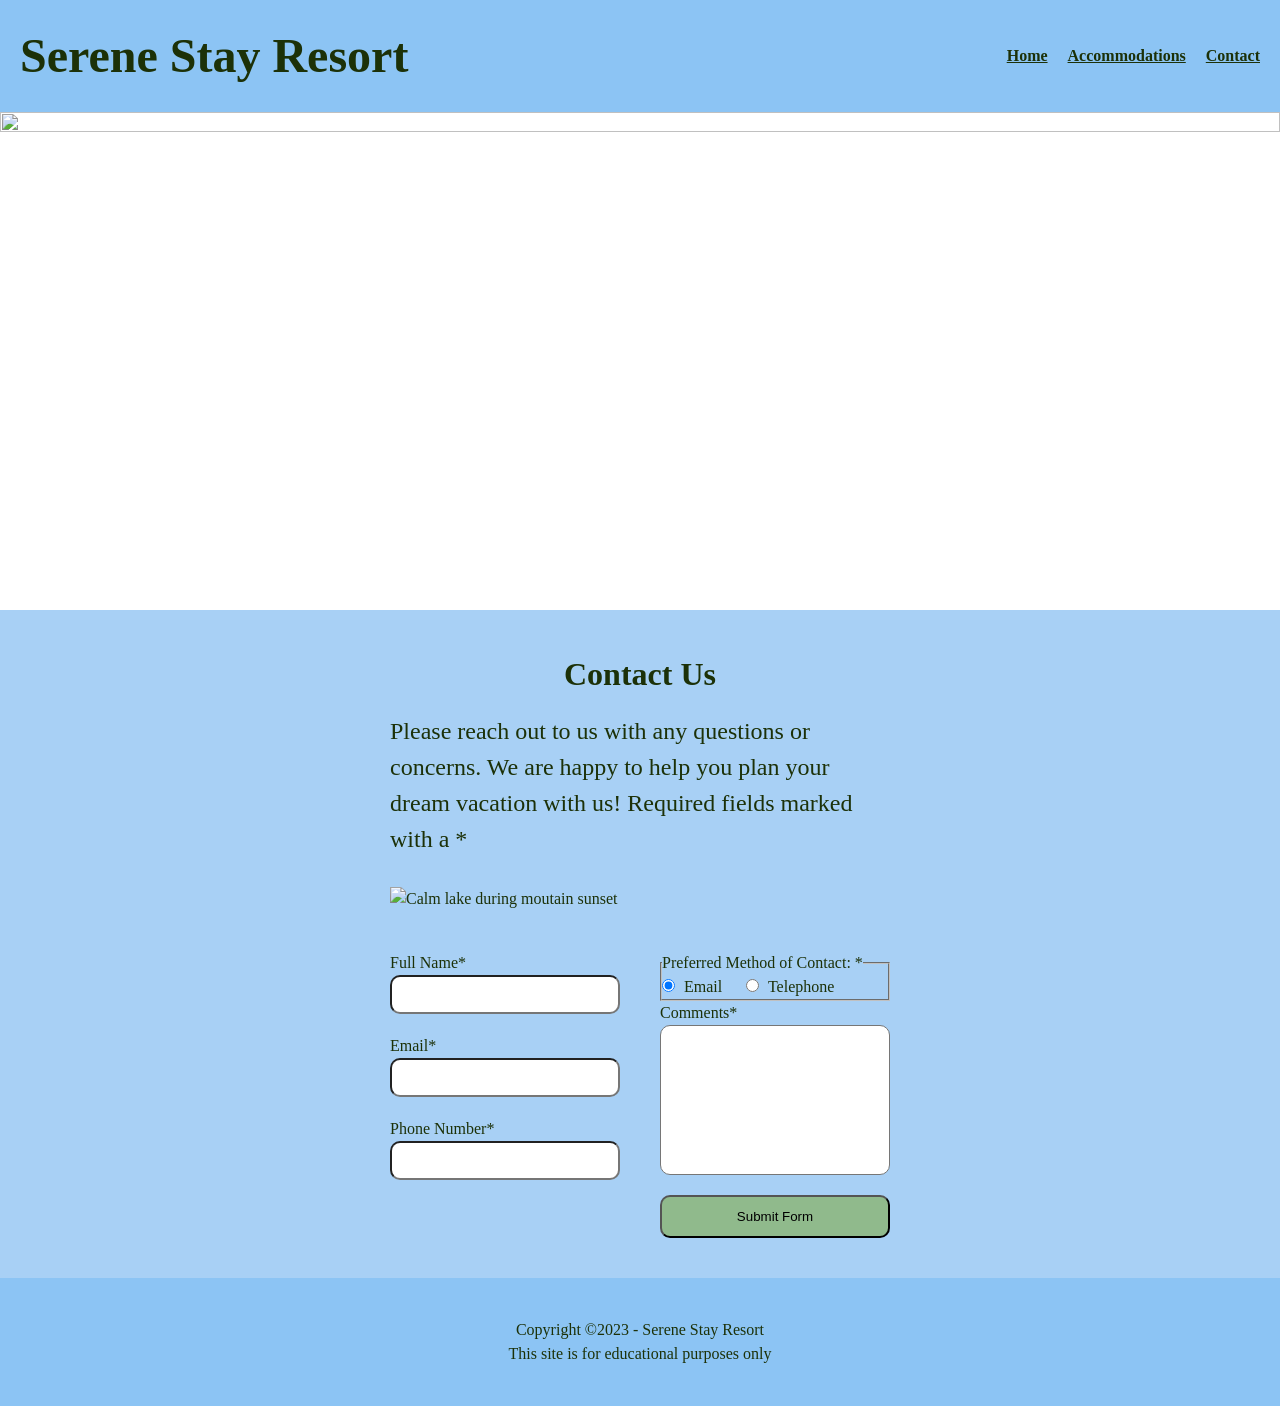
==== contact.html @ 02e08020 "Add files via upload" ====
<!DOCTYPE html>
<html lang="en">
    <head>
        <meta charset="UTF-8">
        <title>Serene Stay Resort | Contact</title>
        <meta name="author" content="Kehily Sias">
        <meta name="description" content="Serene Stay Resort contact page">

        <!-- FAVICON -->
        <link rel="shortcut icon" href="images/favicon.ico" type="image/x-icon">
        <link rel="icon" href="images/favicon.ico" type="image/x-icon">

        <!-- STYLE SHEET -->
        <link rel="stylesheet" href="styles.css">
    </head>
    <body>
       <body>
        <header>
            <h1>
                <a href="index.html">Serene Stay Resort</a>
            </h1>
            <nav>
                <ul>
                    <li><a href="index.html">Home</a></li>
                    <li><a href="#">Accommodations</a></li>
                    <li><a href="#">Contact</a></li>  
                </ul>
            </nav>
        </header>

        <section class="wideImg">
            <img src="images/swiss-valley.jpg" alt="" width="1440" height="560">
            <!-- Use the image called "swiss-valley" as your hero image (be sure to write appropriate/descriptive alt text as needed) -->
        </section>
            
        <main>
            <section class="contact-intro">
                <h2>Contact Us</h2>            
                <p>Please reach out to us with any questions or concerns. We are happy to help you plan your dream vacation with us!
                Required fields marked with a *</p>
                <img src="images/swiss-sunset.jpg" alt="Calm lake during moutain sunset" width="710" height="270">
            </section>

            <form action="https://wp.zybooks.com/form-viewer.php" method="POST" target="_blank">
                <div class="left">
                    <label for="full-name">Full Name<span class="required">*</span></label>
                    <input type="text" name="full-name" id="full-name" required>

                    <label for="email-addr">Email<span class="required">*</span></label>
                    <input type="email" name="email-addr" id="email-addr" required>

                    <label for="phone-num">Phone Number<span class="required">*</span></label>
                    <input type="tel" name="phone-num" id="phone-num" required>
                </div>

                <div class="right">
                    <fieldset>
                        <legend>Preferred Method of Contact: <span class="required">*</span></legend>

                        <input type="radio" name="pref-contact" id="email" value="email" required checked>
                        <label for="email">Email</label>

                        <input type="radio" name="pref-contact" id="telephone" value="telephone" required>
                        <label for="telephone">Telephone</label>
                    </fieldset>

                    <label for="comments">Comments<span class="required">*</span></label>
                    <textarea name="comments" id="comments" required></textarea>

                    <input type="submit" name="my-submit" id="my-submit" value="Submit Form">  
                </div>
            </form>
        </main>
        <footer>
            <p>Copyright &copy;2023 - Serene Stay Resort</p>
            <p>This site is for educational purposes only</p>
        </footer>
    </body>
</html>
---- styles.css ----
/* VARIABLES */
:root {
    --dk-green: #1C3108;
    --med-green: #5B895B;
    --lt-green: #90ba8c;
    --dk-blue: #08365e;
    --med-blue: #8cc4f4;
    --lt-blue: #a8d0f5;

    --font: 'Noto Sans', source-sans-pro, sans-serif;
}

* {
  margin: 0;
  padding: 0;
  box-sizing: border-box;
}

body {
  position: relative;
  margin: 0 auto;  
  max-width: 1280px;
  line-height: 1.5;
  color: var(--dk-green);
}

/* HEADER*/

header {
  display: flex;
  background-color: var(--med-blue);
  justify-content: space-between;
  align-items: center;
  padding: 20px;
}

header h1 a {
  text-decoration: none;
  color: var(--dk-green);
  font-size: 3rem;
  font-style: normal;
  font-weight: bold;
}

nav ul {
  display: flex;
  list-style: none;
  gap: 20px;
  border-radius: 10px;
}

nav a {
  color: var(--dk-green);
  font-weight: bold;
  font-size: 1rem;
}

a:hover {
  background-color: var(--lt-green);
}

.wideImg img {
  margin: 0 auto;
  width: 100%;
  max-width: 1280px;
  height: auto;
  display: block; 
}

/* MAIN*/

main {
  background-color: var(--lt-blue);
  max-width: 1280px;
  margin: 0 auto;
  padding: 40px 20px;
  font: var(--font);
}

.intro , .contact-intro {
  text-align: left;
  max-width: 500px;
  margin: 0 auto 40px auto;
}

.intro p , .contact-intro p {
  font-size: 1.5rem;
}

.intro h2 , .contact-intro h2 {
  margin-bottom: 15px;
  font-size: 2rem;
  text-align: center;
}

.content {
  display: flex;
  align-items: center;
  justify-content: center;
  gap: 50px;
  max-width: 1200px;
  margin: 0 auto 100px auto;
}

.content p {
  font-size: 1.5rem;
}
.content img {
  display: block;
  object-fit: cover;
}

.content h3 {
  background-color: var(--med-green);
  color: var(--dk-blue);
  margin-bottom: 20px;
  font-size: 2rem;
  font-weight: bold;
  border-radius: 10px;
  text-align: center;
}

.content div {
  font-size: 1rem;
  line-height: 1.5;
  max-width: 500px;
}

/* CONTACT*/

.contact-intro img {
  margin: 0 auto;
  max-width: 500px;
  height: auto;
  padding-top: 30px;
}

form {
  display: flex;
  max-width: 500px;
  margin: 0 auto;
  gap: 40px;
  color: var(--dk-green);
}

.left , .right {
  display: flex;
  flex: 1 1 500px;
  flex-wrap: wrap;
  flex-direction: column;
  margin: 0 auto;
}

input[type="text"], input[type="email"], input[type="tel"], textarea {
  width: 100%;
  padding: 10px;
  margin-bottom: 20px;
  box-sizing: border-box;
  border-radius: 10px;
}

fieldset label {
  display: inline;
  margin-right: 20px;
  font-weight: normal;
}

fieldset input[type="radio"] {
  margin-right: 5px;
}

textarea {
  height: 150px;
  resize: none;
}

#my-submit {
  padding: 12px;
  cursor: pointer;
  border-radius: 10px;
  background-color: var(--lt-green);
}

#my-submit:hover {
  cursor: pointer;
  border-radius: 12px;
  background-color: var(--med-green);
}
/* FOOTER */

footer {
  background-color: var(--med-blue);
  color: var(--dk-green);
  text-align: center;
  padding: 40px 20px;
  text-align: center;
}
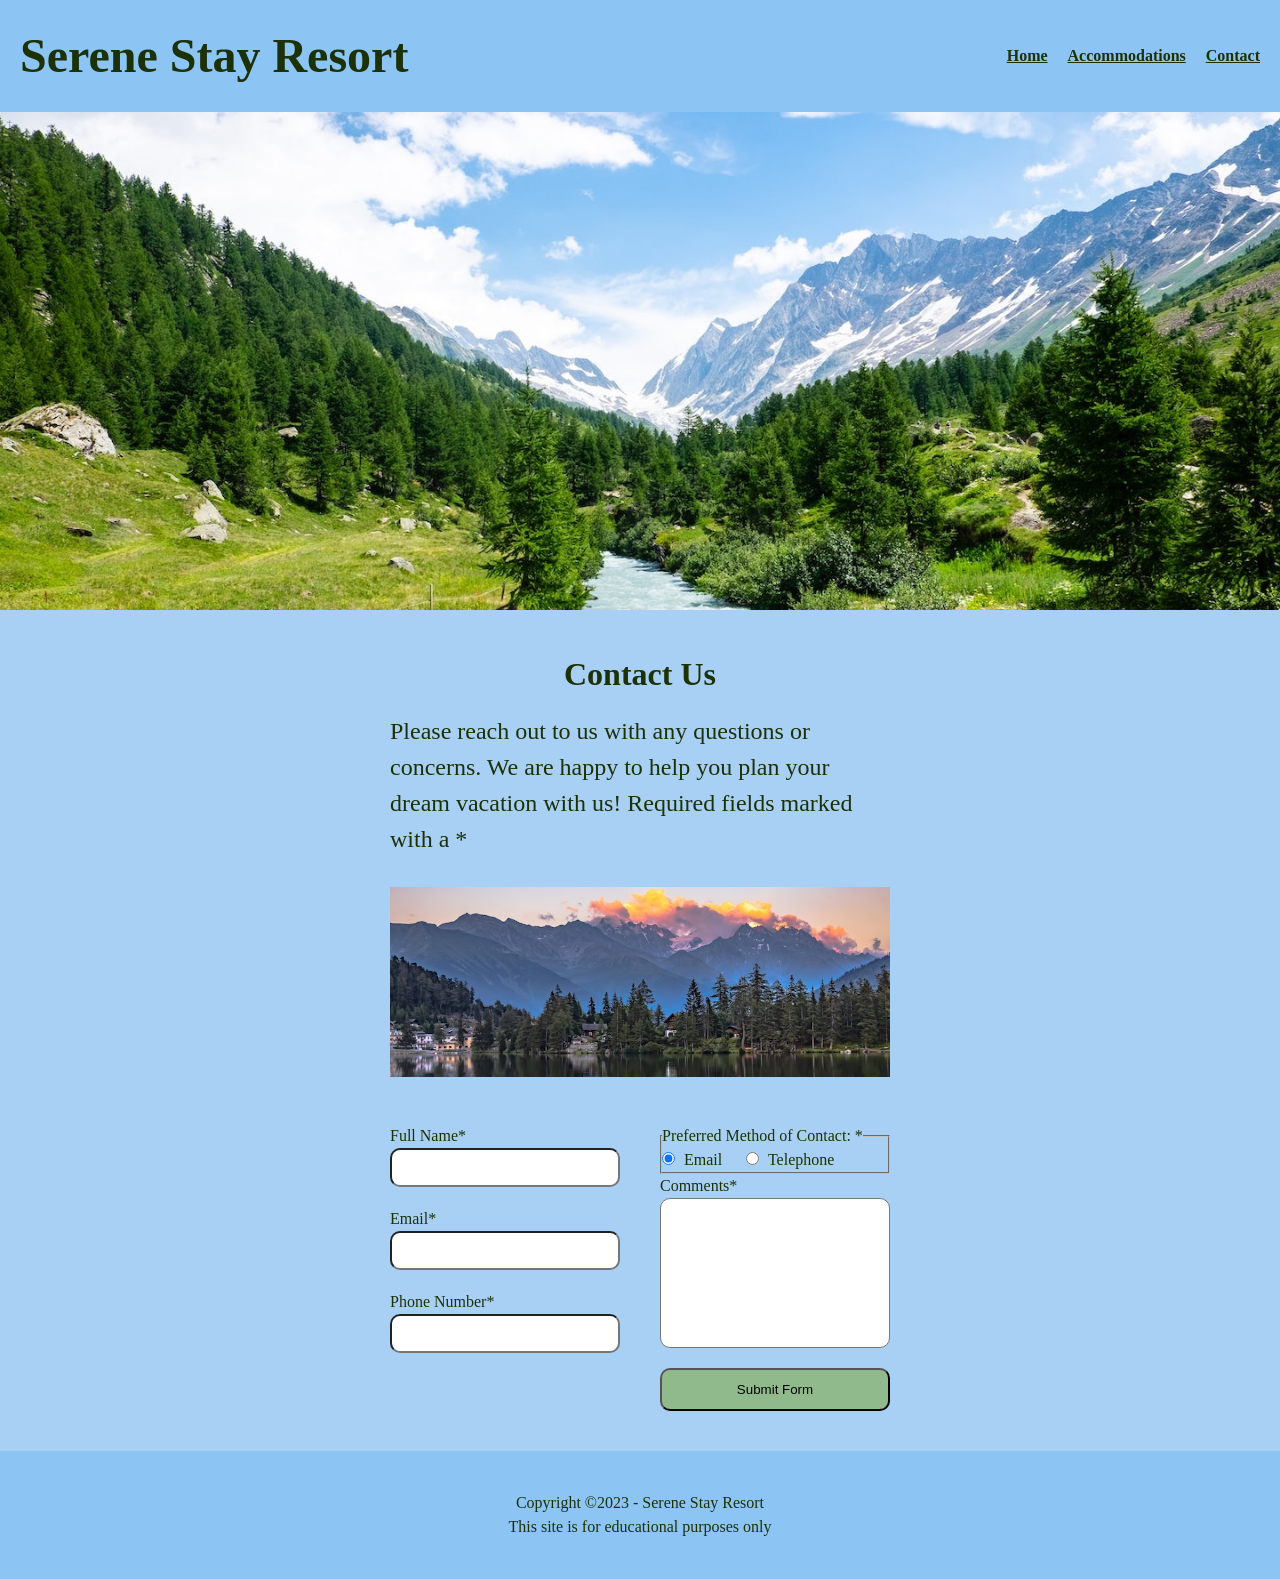
==== commit 263c12f1: "semantic edits" ====
--- a/contact.html
+++ b/contact.html
@@ -14,7 +14,6 @@
         <link rel="stylesheet" href="styles.css">
     </head>
     <body>
-       <body>
         <header>
             <h1>
                 <a href="index.html">Serene Stay Resort</a>
--- a/styles.css
+++ b/styles.css
@@ -6,8 +6,6 @@
     --dk-blue: #08365e;
     --med-blue: #8cc4f4;
     --lt-blue: #a8d0f5;
-
-    --font: 'Noto Sans', source-sans-pro, sans-serif;
 }
 
 * {
